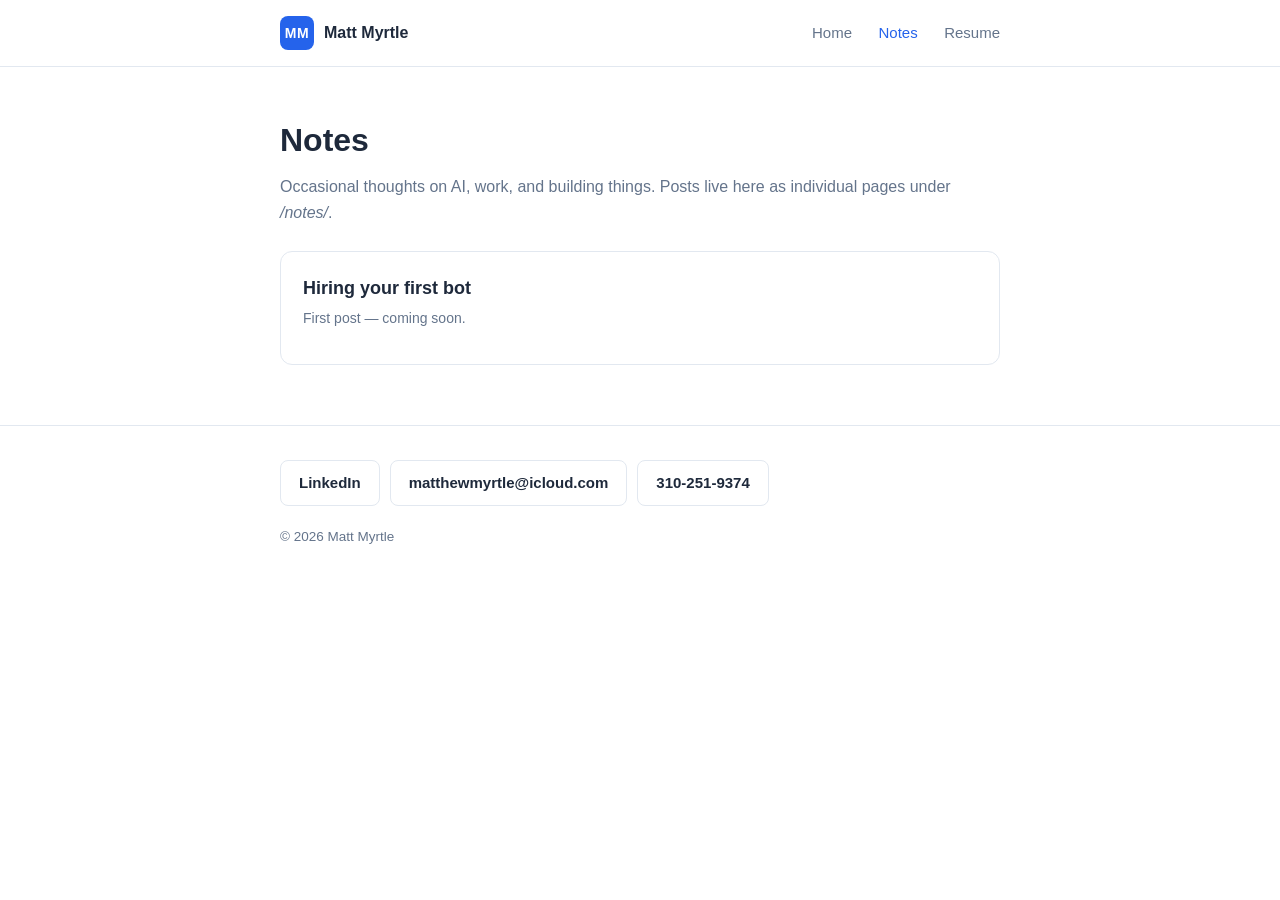
==== notes.html @ 62bd265d "Personal website v1 — initial push (live on Vercel Oct 26, 2026)" ====
<!DOCTYPE html>
<html lang="en">
<head>
<meta charset="UTF-8">
<meta name="viewport" content="width=device-width, initial-scale=1.0">
<title>Notes — Matt Myrtle</title>
<meta name="description" content="Notes by Matt Myrtle — occasional thoughts on AI, work, and building things.">
<link rel="stylesheet" href="style.css">
</head>
<body>
<header class="site">
  <div class="wrap">
    <a class="brand" href="index.html"><span class="monogram sm">MM</span> Matt Myrtle</a>
    <nav class="main">
      <a href="index.html">Home</a>
      <a href="notes.html" class="active">Notes</a>
      <a href="resume.html">Resume</a>
    </nav>
  </div>
</header>

<main class="wrap">
  <div class="page-head">
    <h1>Notes</h1>
    <p>Occasional thoughts on AI, work, and building things. Posts live here as individual pages under <em>/notes/</em>.</p>
  </div>

  <section style="border-top:none; padding-top:18px;">
    <!-- Add a post: create the post page under /notes/, then copy one .note-card block here and link it. -->
    <article class="note-card">
      <h3>Hiring your first bot</h3>
      <p class="meta">First post — coming soon.</p>
    </article>
  </section>
</main>

<footer class="site">
  <div class="wrap">
    <div class="contact-row">
      <a class="btn linkedin-link" href="https://www.linkedin.com/" target="_blank" rel="noopener">LinkedIn</a>
      <a class="btn" href="mailto:matthewmyrtle@icloud.com">matthewmyrtle@icloud.com</a>
      <a class="btn" href="tel:+13102519374">310-251-9374</a>
    </div>
    <p class="fine">© 2026 Matt Myrtle</p>
  </div>
</footer>

<script>
// LINKEDIN_URL — Matt's LinkedIn profile (from his resume). To change it, edit this one line;
// it is applied to every LinkedIn button on this page (elements with class "linkedin-link").
const LINKEDIN_URL = "https://www.linkedin.com/in/mattmyrtle/";
document.querySelectorAll(".linkedin-link").forEach(a => { a.href = LINKEDIN_URL; });
</script>
</body>
</html>
---- style.css ----
/* Matt Myrtle — personal site. Clean, light, one accent color. */
:root {
  --accent: #2563eb;
  --accent-dark: #1d4ed8;
  --ink: #1e293b;
  --muted: #64748b;
  --line: #e2e8f0;
  --card: #f8fafc;
}
* { box-sizing: border-box; margin: 0; padding: 0; }
body {
  font-family: -apple-system, BlinkMacSystemFont, "Segoe UI", Roboto, Helvetica, Arial, sans-serif;
  color: var(--ink);
  background: #ffffff;
  line-height: 1.6;
  -webkit-font-smoothing: antialiased;
}
.wrap { max-width: 760px; margin: 0 auto; padding: 0 20px; }
a { color: var(--accent); text-decoration: none; }
a:hover { text-decoration: underline; }

/* Header */
header.site {
  border-bottom: 1px solid var(--line);
  padding: 16px 0;
}
header.site .wrap { display: flex; align-items: center; justify-content: space-between; }
.brand { display: flex; align-items: center; gap: 10px; font-weight: 700; color: var(--ink); }
.brand:hover { text-decoration: none; }
.monogram {
  display: inline-flex; align-items: center; justify-content: center;
  background: var(--accent); color: #fff; font-weight: 700;
  border-radius: 10px; letter-spacing: 0.5px; flex: none;
}
.monogram.sm { width: 34px; height: 34px; font-size: 14px; border-radius: 8px; }
.monogram.lg { width: 84px; height: 84px; font-size: 32px; border-radius: 18px; }
nav.main a { color: var(--muted); margin-left: 22px; font-size: 15px; }
nav.main a.active, nav.main a:hover { color: var(--accent); text-decoration: none; }

/* Hero */
.hero { padding: 64px 0 40px; text-align: left; }
.hero h1 { font-size: 40px; line-height: 1.15; margin: 22px 0 10px; }
.hero .tagline { font-size: 19px; color: var(--muted); max-width: 560px; }
.contact-row { display: flex; flex-wrap: wrap; gap: 10px; margin-top: 26px; }
.btn {
  display: inline-block; padding: 10px 18px; border-radius: 8px;
  border: 1px solid var(--line); color: var(--ink); font-size: 15px; font-weight: 600;
  background: #fff;
}
.btn:hover { text-decoration: none; border-color: var(--accent); color: var(--accent); }
.btn.primary { background: var(--accent); border-color: var(--accent); color: #fff; }
.btn.primary:hover { background: var(--accent-dark); color: #fff; }

/* Sections */
section { padding: 34px 0; border-top: 1px solid var(--line); }
section h2 { font-size: 22px; margin-bottom: 14px; }
section p { color: #334155; margin-bottom: 12px; }

/* Project cards — to add a project, copy one .project-card block in index.html */
.project-card {
  background: var(--card); border: 1px solid var(--line); border-radius: 12px;
  padding: 22px; margin-bottom: 16px;
}
.project-card h3 { font-size: 18px; margin-bottom: 6px; }
.project-card p { color: #475569; margin-bottom: 10px; font-size: 15px; }
.project-card .links a { font-weight: 600; font-size: 15px; margin-right: 18px; }

/* Notes */
.note-card {
  border: 1px solid var(--line); border-radius: 12px; padding: 22px; margin-bottom: 16px;
}
.note-card h3 { font-size: 18px; margin-bottom: 4px; }
.note-card .meta { color: var(--muted); font-size: 14px; }
.page-head { padding: 48px 0 8px; }
.page-head h1 { font-size: 32px; margin-bottom: 8px; }
.page-head p { color: var(--muted); }

/* Resume page */
.resume-role { margin-bottom: 26px; }
.resume-role h3 { font-size: 17px; }
.resume-role .where { color: var(--muted); font-size: 14px; margin-bottom: 8px; }
.resume-role ul { margin-left: 20px; color: #334155; font-size: 15px; }
.resume-role li { margin-bottom: 5px; }
.taglist { display: flex; flex-wrap: wrap; gap: 8px; margin-top: 6px; }
.tag {
  background: var(--card); border: 1px solid var(--line); border-radius: 999px;
  padding: 4px 12px; font-size: 13.5px; color: #334155;
}

/* Footer */
footer.site { border-top: 1px solid var(--line); padding: 34px 0 44px; margin-top: 10px; }
footer.site .contact-row { margin-top: 0; }
footer.site .fine { color: var(--muted); font-size: 13.5px; margin-top: 20px; }

@media (max-width: 560px) {
  .hero { padding: 44px 0 30px; }
  .hero h1 { font-size: 32px; }
  .hero .tagline { font-size: 17px; }
  nav.main a { margin-left: 14px; }
}
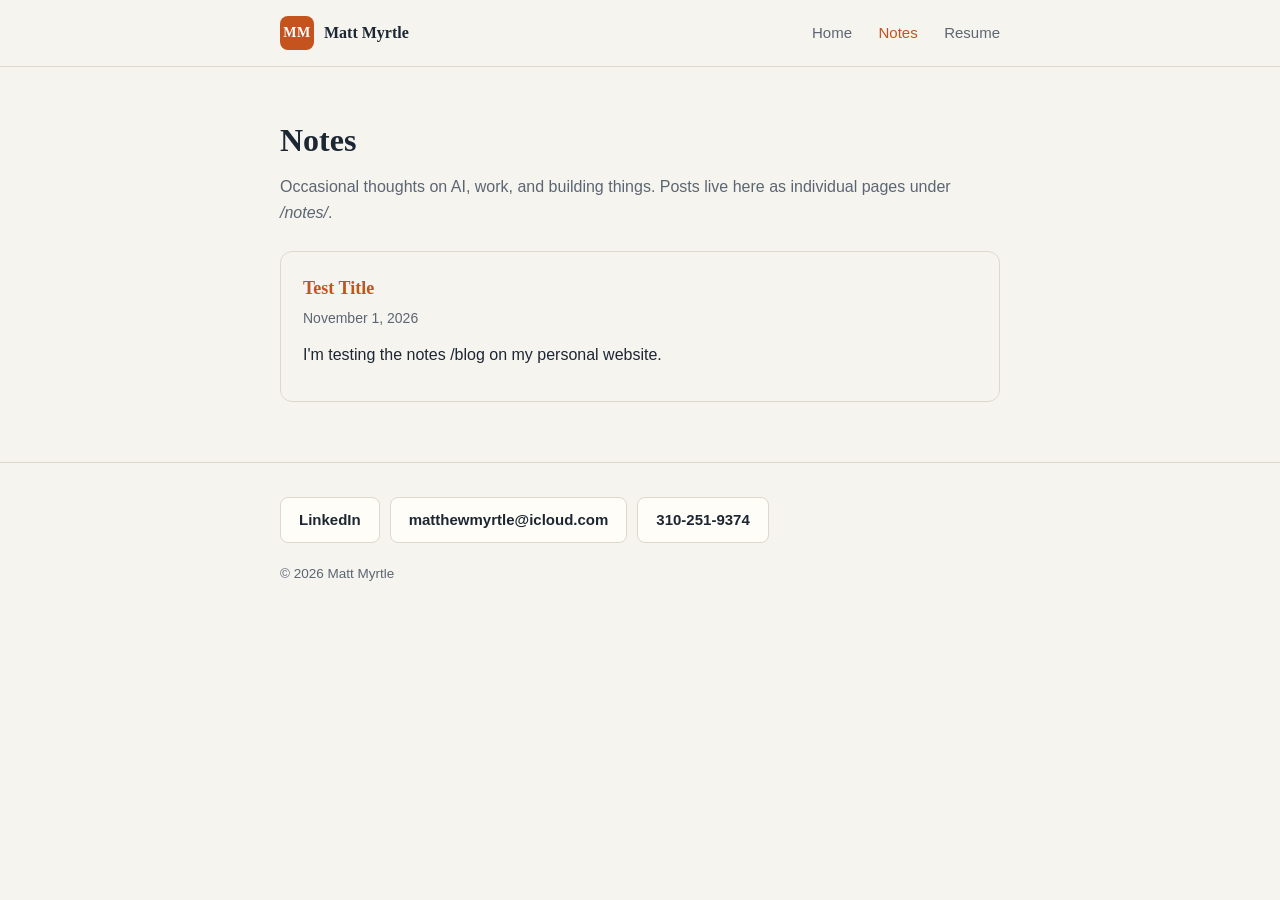
==== commit fc2a4313: "Add Test Title note" ====
--- a/notes.html
+++ b/notes.html
@@ -28,8 +28,9 @@
   <section style="border-top:none; padding-top:18px;">
     <!-- Add a post: create the post page under /notes/, then copy one .note-card block here and link it. -->
     <article class="note-card">
-      <h3>Hiring your first bot</h3>
-      <p class="meta">First post — coming soon.</p>
+      <h3><a href="notes/test-title.html">Test Title</a></h3>
+      <p class="meta">November 1, 2026</p>
+      <p>I'm testing the notes /blog on my personal website.</p>
     </article>
   </section>
 </main>
--- a/style.css
+++ b/style.css
@@ -1,20 +1,50 @@
-/* Matt Myrtle — personal site. Clean, light, one accent color. */
+/* Matt Myrtle — personal site. Theme matches the Jobs app
+   (jobs.mattmyrtle.com): warm cream, burnt orange, serif display font.
+   Ported 2026-11-01 at Matt's request. */
 :root {
-  --accent: #2563eb;
-  --accent-dark: #1d4ed8;
-  --ink: #1e293b;
-  --muted: #64748b;
-  --line: #e2e8f0;
-  --card: #f8fafc;
+  --bg: #f6f4ef;
+  --surface: #fffdf8;
+  --surface-alt: #efece3;
+  --accent: #c4531d;
+  --accent-dark: #a8431a;
+  --accent-soft: #f7e3d5;
+  --sage: #3e7a4e;
+  --sage-soft: #ddeadd;
+  --amber: #96690d;
+  --amber-soft: #f3e8c8;
+  --ink: #1c2733;
+  --muted: #5b6672;
+  --line: #ddd8cc;
+  --card: #fffdf8;
+  --font-display: "Iowan Old Style", Palatino, "Palatino Linotype", Georgia, serif;
+}
+@media (prefers-color-scheme: dark) {
+  :root {
+    --bg: #141a21;
+    --surface: #1d262f;
+    --surface-alt: #26313c;
+    --accent: #e07f45;
+    --accent-dark: #e07f45;
+    --accent-soft: #3d2c20;
+    --sage: #7fb98d;
+    --sage-soft: #24382a;
+    --amber: #d5ab4e;
+    --amber-soft: #3a3120;
+    --ink: #ece7db;
+    --muted: #9aa5ae;
+    --line: #37434e;
+    --card: #1d262f;
+  }
 }
 * { box-sizing: border-box; margin: 0; padding: 0; }
 body {
   font-family: -apple-system, BlinkMacSystemFont, "Segoe UI", Roboto, Helvetica, Arial, sans-serif;
   color: var(--ink);
-  background: #ffffff;
+  background: var(--bg);
   line-height: 1.6;
   -webkit-font-smoothing: antialiased;
 }
+h1, h2, h3, .brand { font-family: var(--font-display); }
 .wrap { max-width: 760px; margin: 0 auto; padding: 0 20px; }
 a { color: var(--accent); text-decoration: none; }
 a:hover { text-decoration: underline; }
@@ -45,7 +75,7 @@
 .btn {
   display: inline-block; padding: 10px 18px; border-radius: 8px;
   border: 1px solid var(--line); color: var(--ink); font-size: 15px; font-weight: 600;
-  background: #fff;
+  background: var(--surface);
 }
 .btn:hover { text-decoration: none; border-color: var(--accent); color: var(--accent); }
 .btn.primary { background: var(--accent); border-color: var(--accent); color: #fff; }
@@ -54,7 +84,12 @@
 /* Sections */
 section { padding: 34px 0; border-top: 1px solid var(--line); }
 section h2 { font-size: 22px; margin-bottom: 14px; }
-section p { color: #334155; margin-bottom: 12px; }
+section p { color: var(--ink); margin-bottom: 12px; }
+
+/* About — narrower reading column, airier lines */
+#about h2 { margin-bottom: 16px; }
+#about p { max-width: 640px; line-height: 1.75; margin-bottom: 14px; }
+#about p:last-child { margin-bottom: 0; }
 
 /* Project cards — to add a project, copy one .project-card block in index.html */
 .project-card {
@@ -62,7 +97,7 @@
   padding: 22px; margin-bottom: 16px;
 }
 .project-card h3 { font-size: 18px; margin-bottom: 6px; }
-.project-card p { color: #475569; margin-bottom: 10px; font-size: 15px; }
+.project-card p { color: var(--muted); margin-bottom: 10px; font-size: 15px; }
 .project-card .links a { font-weight: 600; font-size: 15px; margin-right: 18px; }
 
 /* Notes */
@@ -79,12 +114,12 @@
 .resume-role { margin-bottom: 26px; }
 .resume-role h3 { font-size: 17px; }
 .resume-role .where { color: var(--muted); font-size: 14px; margin-bottom: 8px; }
-.resume-role ul { margin-left: 20px; color: #334155; font-size: 15px; }
+.resume-role ul { margin-left: 20px; color: var(--ink); font-size: 15px; }
 .resume-role li { margin-bottom: 5px; }
 .taglist { display: flex; flex-wrap: wrap; gap: 8px; margin-top: 6px; }
 .tag {
   background: var(--card); border: 1px solid var(--line); border-radius: 999px;
-  padding: 4px 12px; font-size: 13.5px; color: #334155;
+  padding: 4px 12px; font-size: 13.5px; color: var(--ink);
 }
 
 /* Footer */
